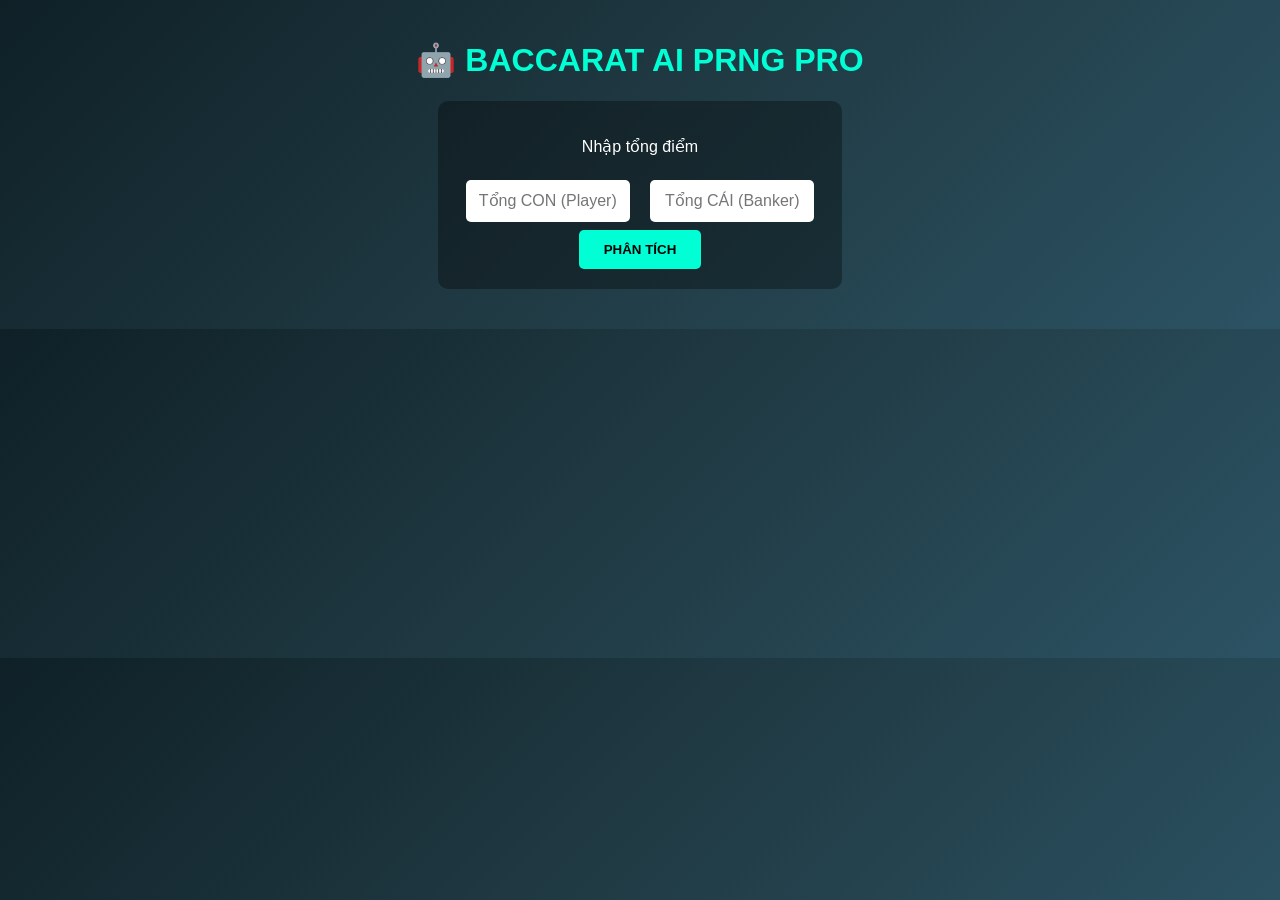
==== bcr.html @ 2d59c994 "Create bcr.html" ====
<!DOCTYPE html>
<html lang="vi">
<head>
<meta charset="UTF-8">
<title>🔥 Baccarat PRNG Predictor PRO</title>

<style>
body{
    margin:0;
    font-family:Arial;
    background:linear-gradient(135deg,#0f2027,#203a43,#2c5364);
    color:#fff;
    text-align:center;
}

.container{
    padding:20px;
}

h1{
    color:#00ffd5;
}

.box{
    background:#00000055;
    padding:20px;
    border-radius:10px;
    display:inline-block;
}

input{
    padding:12px;
    margin:8px;
    border:none;
    border-radius:5px;
    width:140px;
    text-align:center;
    font-size:16px;
}

button{
    padding:12px 25px;
    border:none;
    border-radius:5px;
    background:#00ffd5;
    color:#000;
    font-weight:bold;
    cursor:pointer;
}

.result{
    margin-top:20px;
    font-size:20px;
}

.strong{
    color:#00ff88;
    font-size:24px;
}
</style>
</head>

<body>

<div class="container">
<h1>🤖 BACCARAT AI PRNG PRO</h1>

<div class="box">
    <p>Nhập tổng điểm</p>
    <input id="player" placeholder="Tổng CON (Player)">
    <input id="banker" placeholder="Tổng CÁI (Banker)">
    <br>
    <button onclick="analyze()">PHÂN TÍCH</button>
</div>

<div class="result" id="result"></div>

</div>

<script>

// ====== PCG RANDOM ======
let seed = Date.now();

function pcg(){
    seed = (seed * 1664525 + 1013904223) % 4294967296;
    return seed / 4294967296;
}

// ====== MERSENNE TWISTER (simple version) ======
class MT {
    constructor(seed){
        this.mt = new Array(624);
        this.index = 0;
        this.mt[0] = seed;

        for(let i=1;i<624;i++){
            this.mt[i] = (1812433253 * (this.mt[i-1] ^ (this.mt[i-1] >> 30)) + i);
        }
    }

    extract(){
        if(this.index === 0){
            this.generate();
        }

        let y = this.mt[this.index];
        y ^= y >> 11;
        y ^= (y << 7) & 2636928640;
        y ^= (y << 15) & 4022730752;
        y ^= y >> 18;

        this.index = (this.index + 1) % 624;
        return y / 4294967296;
    }

    generate(){
        for(let i=0;i<624;i++){
            let y = (this.mt[i] & 0x80000000) + (this.mt[(i+1)%624] & 0x7fffffff);
            this.mt[i] = this.mt[(i+397)%624] ^ (y >> 1);

            if(y % 2 !== 0){
                this.mt[i] ^= 2567483615;
            }
        }
    }
}

let mt = new MT(Date.now());

// ====== MONTE CARLO ======
function simulate(player, banker, runs=100000){
    let pWin=0, bWin=0, tie=0;

    for(let i=0;i<runs;i++){

        // mix PRNG
        let r1 = pcg();
        let r2 = mt.extract();

        let pScore = (player + Math.floor(r1*10)) % 10;
        let bScore = (banker + Math.floor(r2*10)) % 10;

        if(pScore > bScore) pWin++;
        else if(bScore > pScore) bWin++;
        else tie++;
    }

    return {
        p:(pWin/runs*100).toFixed(2),
        b:(bWin/runs*100).toFixed(2),
        t:(tie/runs*100).toFixed(2)
    };
}

// ====== MAIN ======
function analyze(){
    let player = parseInt(document.getElementById("player").value);
    let banker = parseInt(document.getElementById("banker").value);

    if(isNaN(player) || isNaN(banker)){
        alert("Nhập đủ tổng Con và Cái!");
        return;
    }

    let res = simulate(player, banker, 100000);

    let prediction = "";
    let confidence = Math.abs(res.p - res.b);

    if(res.p > res.b){
        prediction = "PLAYER";
    }else{
        prediction = "BANKER";
    }

    document.getElementById("result").innerHTML = `
        Player: ${res.p}%<br>
        Banker: ${res.b}%<br>
        Tie: ${res.t}%<br><br>

        <div class="strong">👉 Dự đoán: ${prediction}</div>
        🔥 Độ tin cậy: ${confidence.toFixed(2)}%
    `;
}

</script>

</body>
</html>
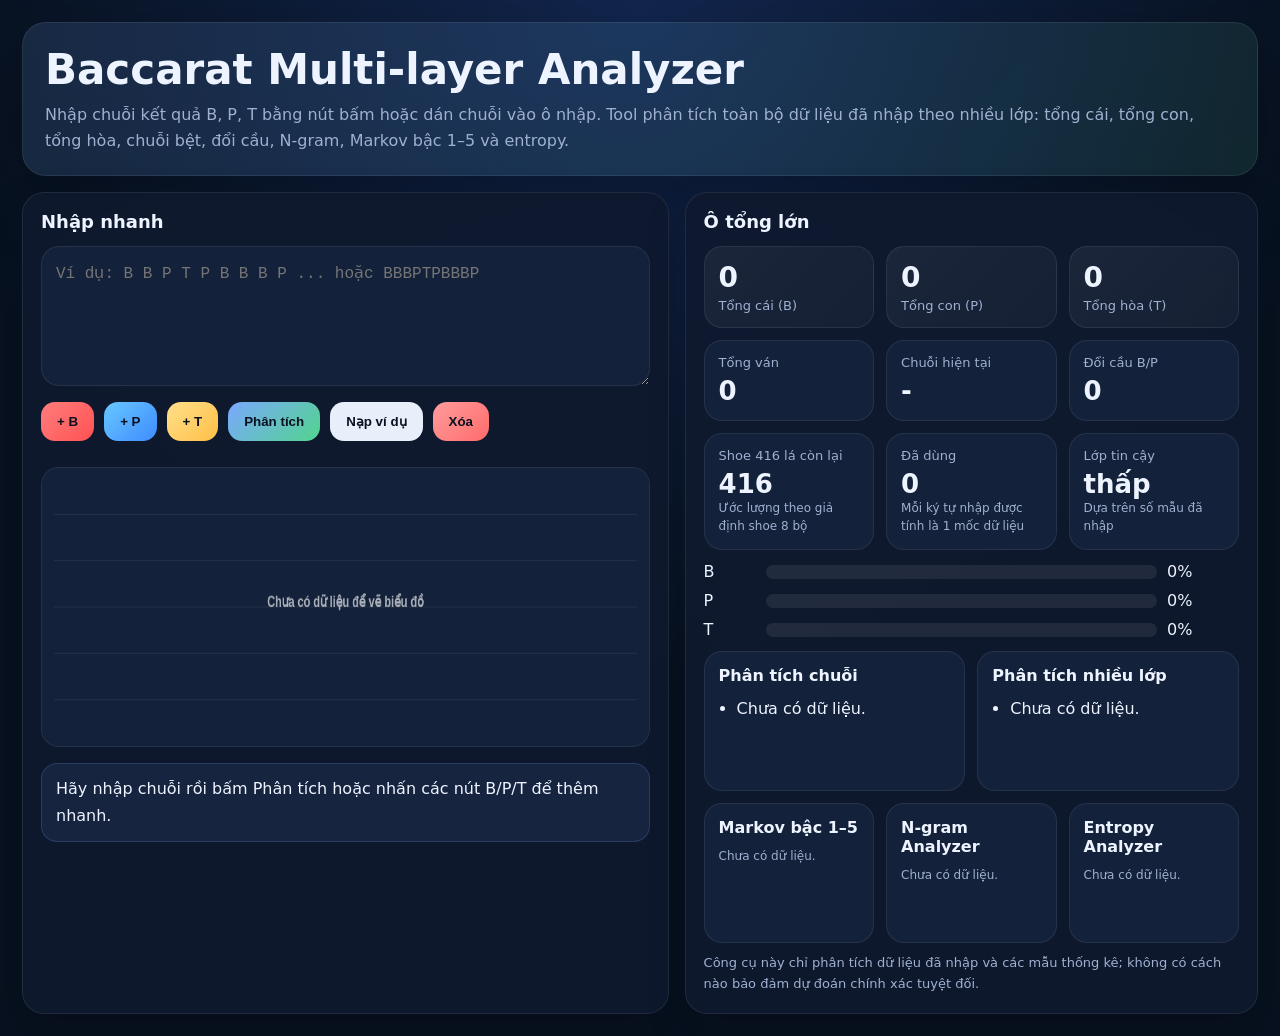
==== commit 0d8558e0: "Update bcr.html" ====
--- a/bcr.html
+++ b/bcr.html
@@ -1,190 +1,526 @@
 <!DOCTYPE html>
 <html lang="vi">
 <head>
-<meta charset="UTF-8">
-<title>🔥 Baccarat PRNG Predictor PRO</title>
-
-<style>
-body{
-    margin:0;
-    font-family:Arial;
-    background:linear-gradient(135deg,#0f2027,#203a43,#2c5364);
-    color:#fff;
-    text-align:center;
-}
-
-.container{
-    padding:20px;
-}
-
-h1{
-    color:#00ffd5;
-}
-
-.box{
-    background:#00000055;
-    padding:20px;
-    border-radius:10px;
-    display:inline-block;
-}
-
-input{
-    padding:12px;
-    margin:8px;
-    border:none;
-    border-radius:5px;
-    width:140px;
-    text-align:center;
-    font-size:16px;
-}
-
-button{
-    padding:12px 25px;
-    border:none;
-    border-radius:5px;
-    background:#00ffd5;
-    color:#000;
-    font-weight:bold;
-    cursor:pointer;
-}
-
-.result{
-    margin-top:20px;
-    font-size:20px;
-}
-
-.strong{
-    color:#00ff88;
-    font-size:24px;
-}
-</style>
+  <meta charset="UTF-8" />
+  <meta name="viewport" content="width=device-width, initial-scale=1.0" />
+  <title>Baccarat Multi-layer Analyzer</title>
+  <style>
+    :root{
+      --bg:#07111f;
+      --panel:#0f1a2f;
+      --panel2:#13213a;
+      --line:rgba(255,255,255,.08);
+      --text:#eef4ff;
+      --muted:#9fb0d0;
+      --b:#ff6b6b;
+      --p:#52a8ff;
+      --t:#ffd166;
+      --good:#57d58d;
+      --warn:#ffb703;
+    }
+    *{box-sizing:border-box}
+    body{
+      margin:0;
+      font-family:Inter,system-ui,-apple-system,Segoe UI,Roboto,Arial,sans-serif;
+      background:radial-gradient(circle at top,#12264f 0%,var(--bg) 58%);
+      color:var(--text);
+      min-height:100vh;
+    }
+    .wrap{max-width:1360px;margin:0 auto;padding:22px}
+    .hero{
+      background:linear-gradient(135deg,rgba(122,168,255,.14),rgba(87,213,141,.10));
+      border:1px solid var(--line);
+      border-radius:24px;
+      padding:22px;
+      box-shadow:0 24px 70px rgba(0,0,0,.28);
+      margin-bottom:16px;
+    }
+    h1{margin:0 0 8px;font-size:clamp(28px,4vw,42px)}
+    .sub{margin:0;color:var(--muted);line-height:1.6}
+    .grid{display:grid;grid-template-columns:1.06fr .94fr;gap:16px}
+    .card{
+      background:rgba(15,26,47,.95);
+      border:1px solid var(--line);
+      border-radius:22px;
+      padding:18px;
+      box-shadow:0 16px 40px rgba(0,0,0,.18);
+    }
+    .card h2{margin:0 0 14px;font-size:18px}
+    textarea{
+      width:100%;
+      min-height:140px;
+      resize:vertical;
+      border-radius:18px;
+      border:1px solid var(--line);
+      background:var(--panel2);
+      color:var(--text);
+      padding:14px;
+      font-size:16px;
+      outline:none;
+      line-height:1.7;
+    }
+    textarea:focus{border-color:rgba(122,168,255,.5);box-shadow:0 0 0 3px rgba(122,168,255,.12)}
+    .quickbar{display:flex;flex-wrap:wrap;gap:10px;margin-top:12px}
+    button{
+      border:0;
+      border-radius:14px;
+      padding:12px 16px;
+      cursor:pointer;
+      font-weight:800;
+      color:#09101f;
+      transition:transform .08s ease,opacity .12s ease;
+    }
+    button:active{transform:translateY(1px)}
+    .btn-b{background:linear-gradient(135deg,#ff7d7d,#ff5252)}
+    .btn-p{background:linear-gradient(135deg,#67c7ff,#3f8cff)}
+    .btn-t{background:linear-gradient(135deg,#ffe08a,#ffbf47)}
+    .btn-primary{background:linear-gradient(135deg,#7aa8ff,#52d58d)}
+    .btn-ghost{background:#e9effa}
+    .btn-danger{background:linear-gradient(135deg,#ff9c9c,#ff6b6b)}
+    .chips{display:flex;flex-wrap:wrap;gap:8px;margin-top:12px}
+    .chip{
+      width:36px;height:36px;border-radius:999px;display:grid;place-items:center;
+      font-weight:900;color:#09101f;box-shadow:0 8px 18px rgba(0,0,0,.18);user-select:none
+    }
+    .chip.b{background:linear-gradient(135deg,#ff7d7d,#ff5252)}
+    .chip.p{background:linear-gradient(135deg,#67c7ff,#3f8cff)}
+    .chip.t{background:linear-gradient(135deg,#ffe08a,#ffbf47)}
+    .pills{display:grid;grid-template-columns:repeat(3,minmax(0,1fr));gap:12px;margin-top:12px}
+    .pill{background:linear-gradient(135deg, rgba(255,255,255,.06), rgba(255,255,255,.03));border:1px solid var(--line);border-radius:18px;padding:14px}
+    .pill .big{font-size:28px;font-weight:900}
+    .pill .name{color:var(--muted);font-size:13px;margin-top:4px}
+    .stats{display:grid;grid-template-columns:repeat(3,minmax(0,1fr));gap:12px;margin-top:12px}
+    .stat{
+      background:var(--panel2);
+      border:1px solid var(--line);
+      border-radius:18px;
+      padding:14px;
+    }
+    .label{font-size:13px;color:var(--muted);margin-bottom:6px}
+    .value{font-size:26px;font-weight:900}
+    .tiny{font-size:12px;color:var(--muted);line-height:1.5}
+    .bars{margin-top:12px;display:grid;gap:10px}
+    .row{display:grid;grid-template-columns:52px 1fr 72px;gap:10px;align-items:center}
+    .track{height:14px;background:rgba(255,255,255,.08);border-radius:999px;overflow:hidden}
+    .fill{height:100%;border-radius:999px}
+    .bar-b{background:linear-gradient(135deg,#ff7d7d,#ff5252)}
+    .bar-p{background:linear-gradient(135deg,#67c7ff,#3f8cff)}
+    .bar-t{background:linear-gradient(135deg,#ffe08a,#ffbf47)}
+    .note{margin-top:12px;background:rgba(122,168,255,.09);border:1px solid rgba(122,168,255,.18);border-radius:16px;padding:12px 14px;line-height:1.65}
+    .analysis{display:grid;grid-template-columns:repeat(2,minmax(0,1fr));gap:12px;margin-top:12px}
+    .box{background:var(--panel2);border:1px solid var(--line);border-radius:18px;padding:14px;min-height:140px}
+    .box h3{margin:0 0 10px;font-size:16px}
+    .box ul{margin:0;padding-left:18px;line-height:1.7;color:var(--text)}
+    .box li{margin:4px 0}
+    .box table{width:100%;border-collapse:collapse;color:var(--text);font-size:13px}
+    .box th,.box td{border-bottom:1px solid rgba(255,255,255,.08);padding:6px 4px;text-align:left}
+    .grid3{display:grid;grid-template-columns:repeat(3,minmax(0,1fr));gap:12px;margin-top:12px}
+    canvas{width:100%;height:280px;background:var(--panel2);border:1px solid var(--line);border-radius:18px;margin-top:14px}
+    .footer-note{margin-top:10px;color:var(--muted);font-size:13px;line-height:1.6}
+    @media (max-width: 1060px){.grid{grid-template-columns:1fr}.analysis{grid-template-columns:1fr}.stats,.pills,.grid3{grid-template-columns:1fr 1fr}}
+    @media (max-width: 560px){.stats,.pills,.grid3{grid-template-columns:1fr}.row{grid-template-columns:42px 1fr 56px} button{width:100%}}
+  </style>
 </head>
-
 <body>
-
-<div class="container">
-<h1>🤖 BACCARAT AI PRNG PRO</h1>
-
-<div class="box">
-    <p>Nhập tổng điểm</p>
-    <input id="player" placeholder="Tổng CON (Player)">
-    <input id="banker" placeholder="Tổng CÁI (Banker)">
-    <br>
-    <button onclick="analyze()">PHÂN TÍCH</button>
-</div>
-
-<div class="result" id="result"></div>
-
-</div>
-
-<script>
-
-// ====== PCG RANDOM ======
-let seed = Date.now();
-
-function pcg(){
-    seed = (seed * 1664525 + 1013904223) % 4294967296;
-    return seed / 4294967296;
-}
-
-// ====== MERSENNE TWISTER (simple version) ======
-class MT {
-    constructor(seed){
-        this.mt = new Array(624);
-        this.index = 0;
-        this.mt[0] = seed;
-
-        for(let i=1;i<624;i++){
-            this.mt[i] = (1812433253 * (this.mt[i-1] ^ (this.mt[i-1] >> 30)) + i);
-        }
-    }
-
-    extract(){
-        if(this.index === 0){
-            this.generate();
-        }
-
-        let y = this.mt[this.index];
-        y ^= y >> 11;
-        y ^= (y << 7) & 2636928640;
-        y ^= (y << 15) & 4022730752;
-        y ^= y >> 18;
-
-        this.index = (this.index + 1) % 624;
-        return y / 4294967296;
-    }
-
-    generate(){
-        for(let i=0;i<624;i++){
-            let y = (this.mt[i] & 0x80000000) + (this.mt[(i+1)%624] & 0x7fffffff);
-            this.mt[i] = this.mt[(i+397)%624] ^ (y >> 1);
-
-            if(y % 2 !== 0){
-                this.mt[i] ^= 2567483615;
-            }
-        }
-    }
-}
-
-let mt = new MT(Date.now());
-
-// ====== MONTE CARLO ======
-function simulate(player, banker, runs=100000){
-    let pWin=0, bWin=0, tie=0;
-
-    for(let i=0;i<runs;i++){
-
-        // mix PRNG
-        let r1 = pcg();
-        let r2 = mt.extract();
-
-        let pScore = (player + Math.floor(r1*10)) % 10;
-        let bScore = (banker + Math.floor(r2*10)) % 10;
-
-        if(pScore > bScore) pWin++;
-        else if(bScore > pScore) bWin++;
-        else tie++;
-    }
-
-    return {
-        p:(pWin/runs*100).toFixed(2),
-        b:(bWin/runs*100).toFixed(2),
-        t:(tie/runs*100).toFixed(2)
-    };
-}
-
-// ====== MAIN ======
-function analyze(){
-    let player = parseInt(document.getElementById("player").value);
-    let banker = parseInt(document.getElementById("banker").value);
-
-    if(isNaN(player) || isNaN(banker)){
-        alert("Nhập đủ tổng Con và Cái!");
+  <div class="wrap">
+    <div class="hero">
+      <h1>Baccarat Multi-layer Analyzer</h1>
+      <p class="sub">Nhập chuỗi kết quả B, P, T bằng nút bấm hoặc dán chuỗi vào ô nhập. Tool phân tích toàn bộ dữ liệu đã nhập theo nhiều lớp: tổng cái, tổng con, tổng hòa, chuỗi bệt, đổi cầu, N-gram, Markov bậc 1–5 và entropy.</p>
+    </div>
+
+    <div class="grid">
+      <section class="card">
+        <h2>Nhập nhanh</h2>
+        <textarea id="input" placeholder="Ví dụ: B B P T P B B B P ... hoặc BBBPTPBBBP"></textarea>
+        <div class="quickbar">
+          <button class="btn-b" onclick="addSymbol('B')">+ B</button>
+          <button class="btn-p" onclick="addSymbol('P')">+ P</button>
+          <button class="btn-t" onclick="addSymbol('T')">+ T</button>
+          <button class="btn-primary" onclick="analyze()">Phân tích</button>
+          <button class="btn-ghost" onclick="fillSample()">Nạp ví dụ</button>
+          <button class="btn-danger" onclick="clearAll()">Xóa</button>
+        </div>
+
+        <div class="chips" id="chips"></div>
+        <canvas id="chart" width="1000" height="320"></canvas>
+
+        <div class="note" id="summary">Hãy nhập chuỗi rồi bấm Phân tích hoặc nhấn các nút B/P/T để thêm nhanh.</div>
+      </section>
+
+      <section class="card">
+        <h2>Ô tổng lớn</h2>
+        <div class="pills">
+          <div class="pill"><div class="big" id="pillB">0</div><div class="name">Tổng cái (B)</div></div>
+          <div class="pill"><div class="big" id="pillP">0</div><div class="name">Tổng con (P)</div></div>
+          <div class="pill"><div class="big" id="pillT">0</div><div class="name">Tổng hòa (T)</div></div>
+        </div>
+
+        <div class="stats">
+          <div class="stat"><div class="label">Tổng ván</div><div class="value" id="total">0</div></div>
+          <div class="stat"><div class="label">Chuỗi hiện tại</div><div class="value" id="streak">-</div></div>
+          <div class="stat"><div class="label">Đổi cầu B/P</div><div class="value" id="switches">0</div></div>
+          <div class="stat"><div class="label">Shoe 416 lá còn lại</div><div class="value" id="remaining">416</div><div class="tiny">Ước lượng theo giả định shoe 8 bộ</div></div>
+          <div class="stat"><div class="label">Đã dùng</div><div class="value" id="usedCards">0</div><div class="tiny">Mỗi ký tự nhập được tính là 1 mốc dữ liệu</div></div>
+          <div class="stat"><div class="label">Lớp tin cậy</div><div class="value" id="confidence">-</div><div class="tiny">Dựa trên số mẫu đã nhập</div></div>
+        </div>
+
+        <div class="bars">
+          <div class="row"><div>B</div><div class="track"><div class="fill bar-b" id="barB" style="width:0%"></div></div><div id="pctB">0%</div></div>
+          <div class="row"><div>P</div><div class="track"><div class="fill bar-p" id="barP" style="width:0%"></div></div><div id="pctP">0%</div></div>
+          <div class="row"><div>T</div><div class="track"><div class="fill bar-t" id="barT" style="width:0%"></div></div><div id="pctT">0%</div></div>
+        </div>
+
+        <div class="analysis">
+          <div class="box">
+            <h3>Phân tích chuỗi</h3>
+            <ul id="patternList"><li>Chưa có dữ liệu.</li></ul>
+          </div>
+          <div class="box">
+            <h3>Phân tích nhiều lớp</h3>
+            <ul id="layerList"><li>Chưa có dữ liệu.</li></ul>
+          </div>
+        </div>
+
+        <div class="grid3">
+          <div class="box">
+            <h3>Markov bậc 1–5</h3>
+            <div id="markovBox" class="tiny">Chưa có dữ liệu.</div>
+          </div>
+          <div class="box">
+            <h3>N-gram Analyzer</h3>
+            <div id="ngramBox" class="tiny">Chưa có dữ liệu.</div>
+          </div>
+          <div class="box">
+            <h3>Entropy Analyzer</h3>
+            <div id="entropyBox" class="tiny">Chưa có dữ liệu.</div>
+          </div>
+        </div>
+
+        <div class="footer-note">
+          Công cụ này chỉ phân tích dữ liệu đã nhập và các mẫu thống kê; không có cách nào bảo đảm dự đoán chính xác tuyệt đối.
+        </div>
+      </section>
+    </div>
+  </div>
+
+  <script>
+    const input = document.getElementById('input');
+    const canvas = document.getElementById('chart');
+    const ctx = canvas.getContext('2d');
+    const SHOE_SIZE = 416;
+    const SYMBOLS = ['B','P','T'];
+
+    function normalizeSequence(text){
+      const upper = (text || '').toUpperCase();
+      const arr = [];
+      for (const ch of upper) if (ch === 'B' || ch === 'P' || ch === 'T') arr.push(ch);
+      return arr;
+    }
+
+    function setInputFromSeq(seq){ input.value = seq.join(' '); }
+
+    function addSymbol(symbol){
+      const seq = normalizeSequence(input.value);
+      seq.push(symbol);
+      setInputFromSeq(seq);
+      analyze();
+    }
+
+    function fillSample(){
+      input.value = 'B B B P P T B P P P B B T B B P P B T T B P B B B P P';
+      analyze();
+    }
+
+    function clearAll(){ input.value = ''; render([]); }
+
+    function counts(seq){ const c = {B:0,P:0,T:0}; seq.forEach(x => c[x]++); return c; }
+
+    function streakInfo(seq){
+      if (!seq.length) return {label:'-', len:0};
+      const last = seq[seq.length - 1];
+      let len = 1;
+      for (let i = seq.length - 2; i >= 0; i--) { if (seq[i] === last) len++; else break; }
+      return {label:last, len};
+    }
+
+    function switchCount(seq){
+      let n = 0;
+      for (let i=1;i<seq.length;i++) if ((seq[i-1] === 'B' && seq[i] === 'P') || (seq[i-1] === 'P' && seq[i] === 'B')) n++;
+      return n;
+    }
+
+    function runLengths(seq){
+      if (!seq.length) return [];
+      const runs = [];
+      let cur = seq[0], len = 1;
+      for (let i=1;i<seq.length;i++) {
+        if (seq[i] === cur) len++;
+        else { runs.push({k:cur, len}); cur = seq[i]; len = 1; }
+      }
+      runs.push({k:cur, len});
+      return runs;
+    }
+
+    function transitions(seq){
+      const map = {B:{B:0,P:0,T:0}, P:{B:0,P:0,T:0}, T:{B:0,P:0,T:0}};
+      for (let i=1;i<seq.length;i++) map[seq[i-1]][seq[i]]++;
+      return map;
+    }
+
+    function windowStats(seq, size){
+      const slice = seq.slice(Math.max(0, seq.length - size));
+      const c = counts(slice);
+      const total = slice.length || 1;
+      return { size: slice.length, b: Math.round((c.B/total)*100), p: Math.round((c.P/total)*100), t: Math.round((c.T/total)*100) };
+    }
+
+    function probability(seq){
+      const c = counts(seq);
+      const total = seq.length;
+      const alpha = 1;
+      const denom = total + 3*alpha;
+      return { B:(c.B + alpha)/denom, P:(c.P + alpha)/denom, T:(c.T + alpha)/denom };
+    }
+
+    function predictByMarkov(seq){
+      const trans = transitions(seq);
+      const last = seq[seq.length - 1];
+      const row = last ? trans[last] : {B:0,P:0,T:0};
+      const sum = row.B + row.P + row.T;
+      if (!sum) return probability(seq);
+      const alpha = 1;
+      const denom = sum + 3*alpha;
+      return { B:(row.B + alpha)/denom, P:(row.P + alpha)/denom, T:(row.T + alpha)/denom };
+    }
+
+    function topClass(obj){ return Object.entries(obj).sort((a,b)=>b[1]-a[1])[0][0]; }
+
+    function buildNgrams(seq, n){
+      const map = new Map();
+      for (let i = 0; i <= seq.length - n; i++) {
+        const k = seq.slice(i, i + n).join('');
+        map.set(k, (map.get(k) || 0) + 1);
+      }
+      return [...map.entries()].sort((a,b)=>b[1]-a[1]);
+    }
+
+    function markovOrder(seq, order){
+      const states = ['B','P','T'];
+      const result = {};
+      if (seq.length <= order) return null;
+      for (const s of states) result[s] = {B:0,P:0,T:0};
+      for (let i = order; i < seq.length; i++) {
+        const key = seq.slice(i - order, i).join('');
+        const next = seq[i];
+        if (!result[key]) result[key] = {B:0,P:0,T:0};
+        result[key][next]++;
+      }
+      const lastCtx = seq.slice(seq.length - order).join('');
+      const row = result[lastCtx];
+      if (!row) return null;
+      const sum = row.B + row.P + row.T;
+      if (!sum) return null;
+      return {
+        context: lastCtx,
+        B: row.B / sum,
+        P: row.P / sum,
+        T: row.T / sum,
+        raw: row
+      };
+    }
+
+    function entropy(seq, windowSize = null){
+      const slice = windowSize ? seq.slice(Math.max(0, seq.length - windowSize)) : seq;
+      if (!slice.length) return 0;
+      const c = counts(slice);
+      const total = slice.length;
+      let h = 0;
+      for (const k of SYMBOLS) {
+        const p = c[k] / total;
+        if (p > 0) h -= p * Math.log2(p);
+      }
+      return h;
+    }
+
+    function entropyLevel(h){
+      if (h < 0.7) return 'rất thấp';
+      if (h < 1.2) return 'thấp';
+      if (h < 1.45) return 'trung bình';
+      if (h < 1.55) return 'khá cao';
+      return 'cao';
+    }
+
+    function renderChips(seq){
+      const chips = document.getElementById('chips');
+      chips.innerHTML = '';
+      seq.forEach(v => {
+        const d = document.createElement('div');
+        d.className = `chip ${v.toLowerCase()}`;
+        d.textContent = v;
+        chips.appendChild(d);
+      });
+    }
+
+    function drawChart(seq){
+      const w = canvas.width, h = canvas.height;
+      ctx.clearRect(0,0,w,h);
+      ctx.fillStyle = '#13213a';
+      ctx.fillRect(0,0,w,h);
+      ctx.strokeStyle = 'rgba(255,255,255,.08)';
+      for (let i=1;i<6;i++) { const y = (h/6)*i; ctx.beginPath(); ctx.moveTo(20,y); ctx.lineTo(w-20,y); ctx.stroke(); }
+      if (!seq.length) {
+        ctx.fillStyle = 'rgba(255,255,255,.65)';
+        ctx.font = '600 18px Inter, sans-serif';
+        ctx.textAlign = 'center';
+        ctx.fillText('Chưa có dữ liệu để vẽ biểu đồ', w/2, h/2);
         return;
-    }
-
-    let res = simulate(player, banker, 100000);
-
-    let prediction = "";
-    let confidence = Math.abs(res.p - res.b);
-
-    if(res.p > res.b){
-        prediction = "PLAYER";
-    }else{
-        prediction = "BANKER";
-    }
-
-    document.getElementById("result").innerHTML = `
-        Player: ${res.p}%<br>
-        Banker: ${res.b}%<br>
-        Tie: ${res.t}%<br><br>
-
-        <div class="strong">👉 Dự đoán: ${prediction}</div>
-        🔥 Độ tin cậy: ${confidence.toFixed(2)}%
-    `;
-}
-
-</script>
-
+      }
+      const yMap = {B:90, P:180, T:270};
+      const cMap = {B:'#ff5e5e', P:'#49a4ff', T:'#ffcc4d'};
+      const startX = 38;
+      const gap = Math.max(24, Math.min(48, (w - 80) / Math.max(1, seq.length - 1)));
+      ctx.lineWidth = 3;
+      ctx.strokeStyle = 'rgba(255,255,255,.22)';
+      ctx.beginPath();
+      seq.forEach((v, i) => { const x = startX + i*gap; const y = yMap[v]; if (i === 0) ctx.moveTo(x,y); else ctx.lineTo(x,y); });
+      ctx.stroke();
+      seq.forEach((v, i) => {
+        const x = startX + i*gap, y = yMap[v];
+        ctx.beginPath(); ctx.fillStyle = cMap[v]; ctx.arc(x,y,8,0,Math.PI*2); ctx.fill(); ctx.strokeStyle = '#fff'; ctx.lineWidth = 2; ctx.stroke();
+      });
+      ctx.font = '600 14px Inter, sans-serif'; ctx.textAlign = 'left';
+      let lx = 24;
+      [['B','Cái',cMap.B],['P','Con',cMap.P],['T','Hòa',cMap.T]].forEach(([k, label, c]) => {
+        ctx.fillStyle = c; ctx.fillRect(lx, 18, 12, 12); ctx.fillStyle = '#eef4ff'; ctx.fillText(`${k} = ${label}`, lx + 18, 29); lx += 120;
+      });
+    }
+
+    function render(seq){
+      renderChips(seq);
+      drawChart(seq);
+
+      const total = seq.length;
+      const c = counts(seq);
+      const st = streakInfo(seq);
+      const sw = switchCount(seq);
+      const pct = { B: total ? c.B / total : 0, P: total ? c.P / total : 0, T: total ? c.T / total : 0 };
+      const remaining = Math.max(0, SHOE_SIZE - total);
+      const confidence = total < 8 ? 'thấp' : total < 25 ? 'trung bình' : total < 60 ? 'khá' : 'cao';
+      document.getElementById('total').textContent = total;
+      document.getElementById('streak').textContent = total ? `${st.label} × ${st.len}` : '-';
+      document.getElementById('switches').textContent = sw;
+      document.getElementById('remaining').textContent = remaining;
+      document.getElementById('usedCards').textContent = total;
+      document.getElementById('confidence').textContent = confidence;
+      document.getElementById('pillB').textContent = c.B;
+      document.getElementById('pillP').textContent = c.P;
+      document.getElementById('pillT').textContent = c.T;
+      document.getElementById('barB').style.width = `${pct.B*100}%`;
+      document.getElementById('barP').style.width = `${pct.P*100}%`;
+      document.getElementById('barT').style.width = `${pct.T*100}%`;
+      document.getElementById('pctB').textContent = `${Math.round(pct.B*100)}%`;
+      document.getElementById('pctP').textContent = `${Math.round(pct.P*100)}%`;
+      document.getElementById('pctT').textContent = `${Math.round(pct.T*100)}%`;
+
+      const patternList = document.getElementById('patternList');
+      const layerList = document.getElementById('layerList');
+      const markovBox = document.getElementById('markovBox');
+      const ngramBox = document.getElementById('ngramBox');
+      const entropyBox = document.getElementById('entropyBox');
+      const runs = runLengths(seq);
+      const longest = runs.length ? runs.reduce((a,b)=> a.len >= b.len ? a : b) : null;
+      const trans = transitions(seq);
+      const prob = probability(seq);
+      const markov1 = predictByMarkov(seq);
+      const recent10 = windowStats(seq, 10);
+      const recent20 = windowStats(seq, 20);
+      const recent50 = windowStats(seq, 50);
+
+      if (!total) {
+        patternList.innerHTML = '<li>Chưa có dữ liệu.</li>';
+        layerList.innerHTML = '<li>Chưa có dữ liệu.</li>';
+        markovBox.textContent = 'Chưa có dữ liệu.';
+        ngramBox.textContent = 'Chưa có dữ liệu.';
+        entropyBox.textContent = 'Chưa có dữ liệu.';
+      } else {
+        const top = topClass(c);
+        const topName = top === 'B' ? 'Tổng cái (B)' : top === 'P' ? 'Tổng con (P)' : 'Tổng hòa (T)';
+        const markovTop = topClass(markov1);
+        const markovName = markovTop === 'B' ? 'B' : markovTop === 'P' ? 'P' : 'T';
+
+        patternList.innerHTML = `
+          <li>Kết quả xuất hiện nhiều nhất: <strong>${topName}</strong>.</li>
+          <li>Chuỗi hiện tại: <strong>${st.label} × ${st.len}</strong>.</li>
+          <li>Chuỗi dài nhất: <strong>${longest ? longest.k + ' × ' + longest.len : '-'}</strong>.</li>
+          <li>Số lần đổi giữa B và P: <strong>${sw}</strong>.</li>
+          <li>Đoạn gần nhất 10 ván: B ${recent10.b}%, P ${recent10.p}%, T ${recent10.t}%.</li>
+        `;
+
+        layerList.innerHTML = `
+          <li>Tổng toàn bộ: B ${Math.round(prob.B*100)}%, P ${Math.round(prob.P*100)}%, T ${Math.round(prob.T*100)}%.</li>
+          <li>Mô hình Markov theo ván cuối: nghiêng về <strong>${markovName}</strong> (${Math.round(markov1[markovTop]*100)}%).</li>
+          <li>Cửa sổ 20 ván gần nhất: B ${recent20.b}%, P ${recent20.p}%, T ${recent20.t}%.</li>
+          <li>Cửa sổ 50 ván gần nhất: B ${recent50.b}%, P ${recent50.p}%, T ${recent50.t}%.</li>
+          <li>Chuyển tiếp quan sát được: B→P ${trans.B.P}, P→B ${trans.P.B}, B→B ${trans.B.B}, P→P ${trans.P.P}.</li>
+          <li>Ước lượng shoe 8 bộ: đã nhập ${total} / 416 lá, còn ${remaining} lá.</li>
+        `;
+
+        const orders = [1,2,3,4,5];
+        const markovHtml = orders.map(order => {
+          const m = order === 1 ? null : markovOrder(seq, order);
+          if (order === 1) {
+            const best = topClass(markov1);
+            return `<tr><td>1</td><td>ctx cuối 1</td><td>${Math.round(markov1.B*100)}% / ${Math.round(markov1.P*100)}% / ${Math.round(markov1.T*100)}%</td><td>${best}</td></tr>`;
+          }
+          if (!m) return `<tr><td>${order}</td><td>không đủ mẫu</td><td>-</td><td>-</td></tr>`;
+          const best = topClass(m);
+          return `<tr><td>${order}</td><td>${m.context}</td><td>${Math.round(m.B*100)}% / ${Math.round(m.P*100)}% / ${Math.round(m.T*100)}%</td><td>${best}</td></tr>`;
+        }).join('');
+        markovBox.innerHTML = `
+          <table>
+            <thead><tr><th>Bậc</th><th>Ngữ cảnh</th><th>P(B/P/T)</th><th>Top</th></tr></thead>
+            <tbody>${markovHtml}</tbody>
+          </table>
+        `;
+
+        const ngramRows = [2,3,4,5].map(n => {
+          const grams = buildNgrams(seq, n).slice(0, 4);
+          const text = grams.length ? grams.map(([k,v]) => `${k}:${v}`).join(', ') : 'Không đủ mẫu';
+          return `<li><strong>${n}-gram:</strong> ${text}</li>`;
+        }).join('');
+        ngramBox.innerHTML = `<ul>${ngramRows}</ul>`;
+
+        const hAll = entropy(seq);
+        const h10 = entropy(seq, 10);
+        const h20 = entropy(seq, 20);
+        entropyBox.innerHTML = `
+          <ul>
+            <li>Entropy toàn bộ: <strong>${hAll.toFixed(3)}</strong> (${entropyLevel(hAll)})</li>
+            <li>Entropy 10 ván gần nhất: <strong>${h10.toFixed(3)}</strong> (${entropyLevel(h10)})</li>
+            <li>Entropy 20 ván gần nhất: <strong>${h20.toFixed(3)}</strong> (${entropyLevel(h20)})</li>
+            <li>Ý nghĩa: entropy thấp = chuỗi lặp rõ hơn, entropy cao = chuỗi biến động nhiều hơn.</li>
+          </ul>
+        `;
+      }
+
+      const bestOverall = topClass(prob);
+      const bestMarkov = total ? topClass(markov1) : 'B';
+      const bestLabel = bestOverall === 'B' ? 'cái (B)' : bestOverall === 'P' ? 'con (P)' : 'hòa (T)';
+      const markovLabel = bestMarkov === 'B' ? 'cái (B)' : bestMarkov === 'P' ? 'con (P)' : 'hòa (T)';
+      const summary = document.getElementById('summary');
+      summary.innerHTML = total
+        ? `Phân tích hoàn tất. Dữ liệu hiện tại cho thấy <strong>${bestLabel}</strong> đang chiếm ưu thế tổng thể, còn lớp Markov theo ván cuối nghiêng về <strong>${markovLabel}</strong>. Mức tin cậy ước lượng: <strong>${confidence}</strong>.`
+        : 'Hãy nhập chuỗi rồi bấm Phân tích hoặc nhấn các nút B/P/T để thêm nhanh.';
+    }
+
+    function analyze(){
+      const seq = normalizeSequence(input.value);
+      setInputFromSeq(seq);
+      render(seq);
+    }
+
+    input.addEventListener('input', analyze);
+    analyze();
+  </script>
 </body>
 </html>
